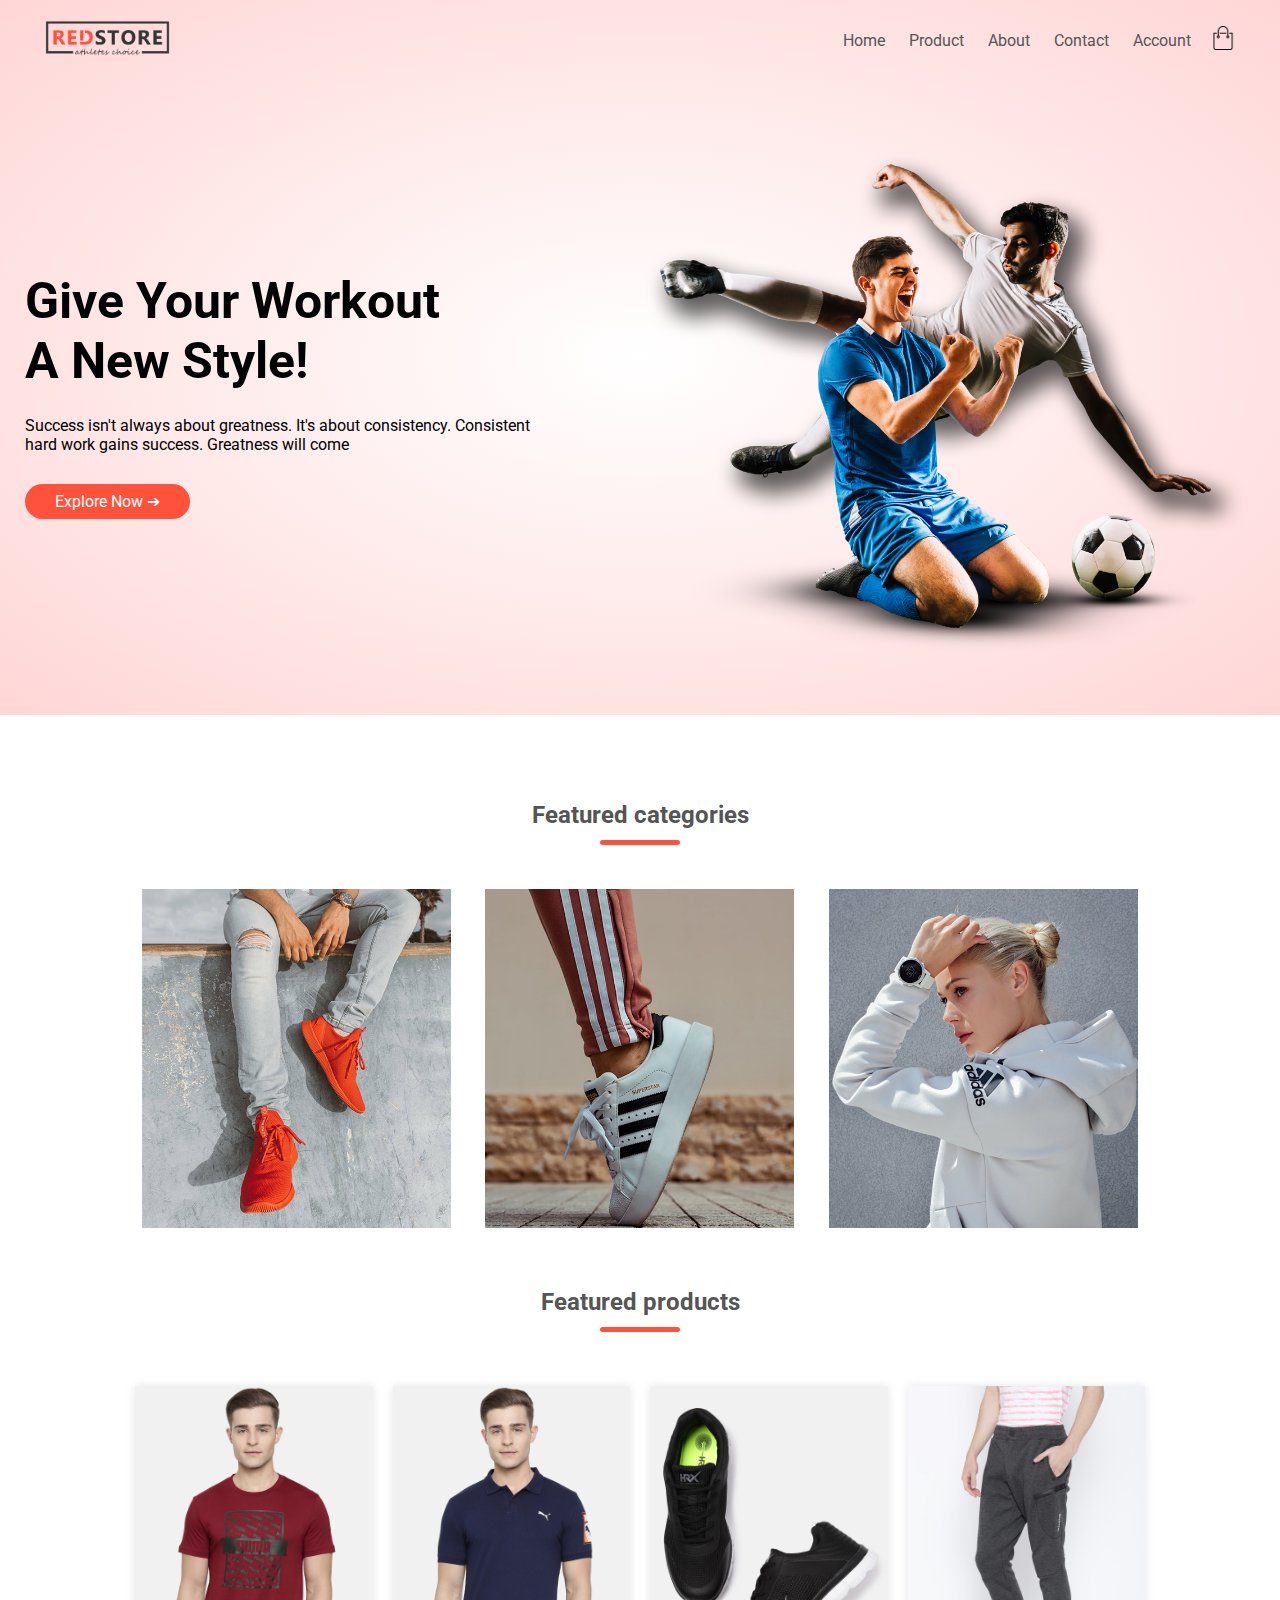
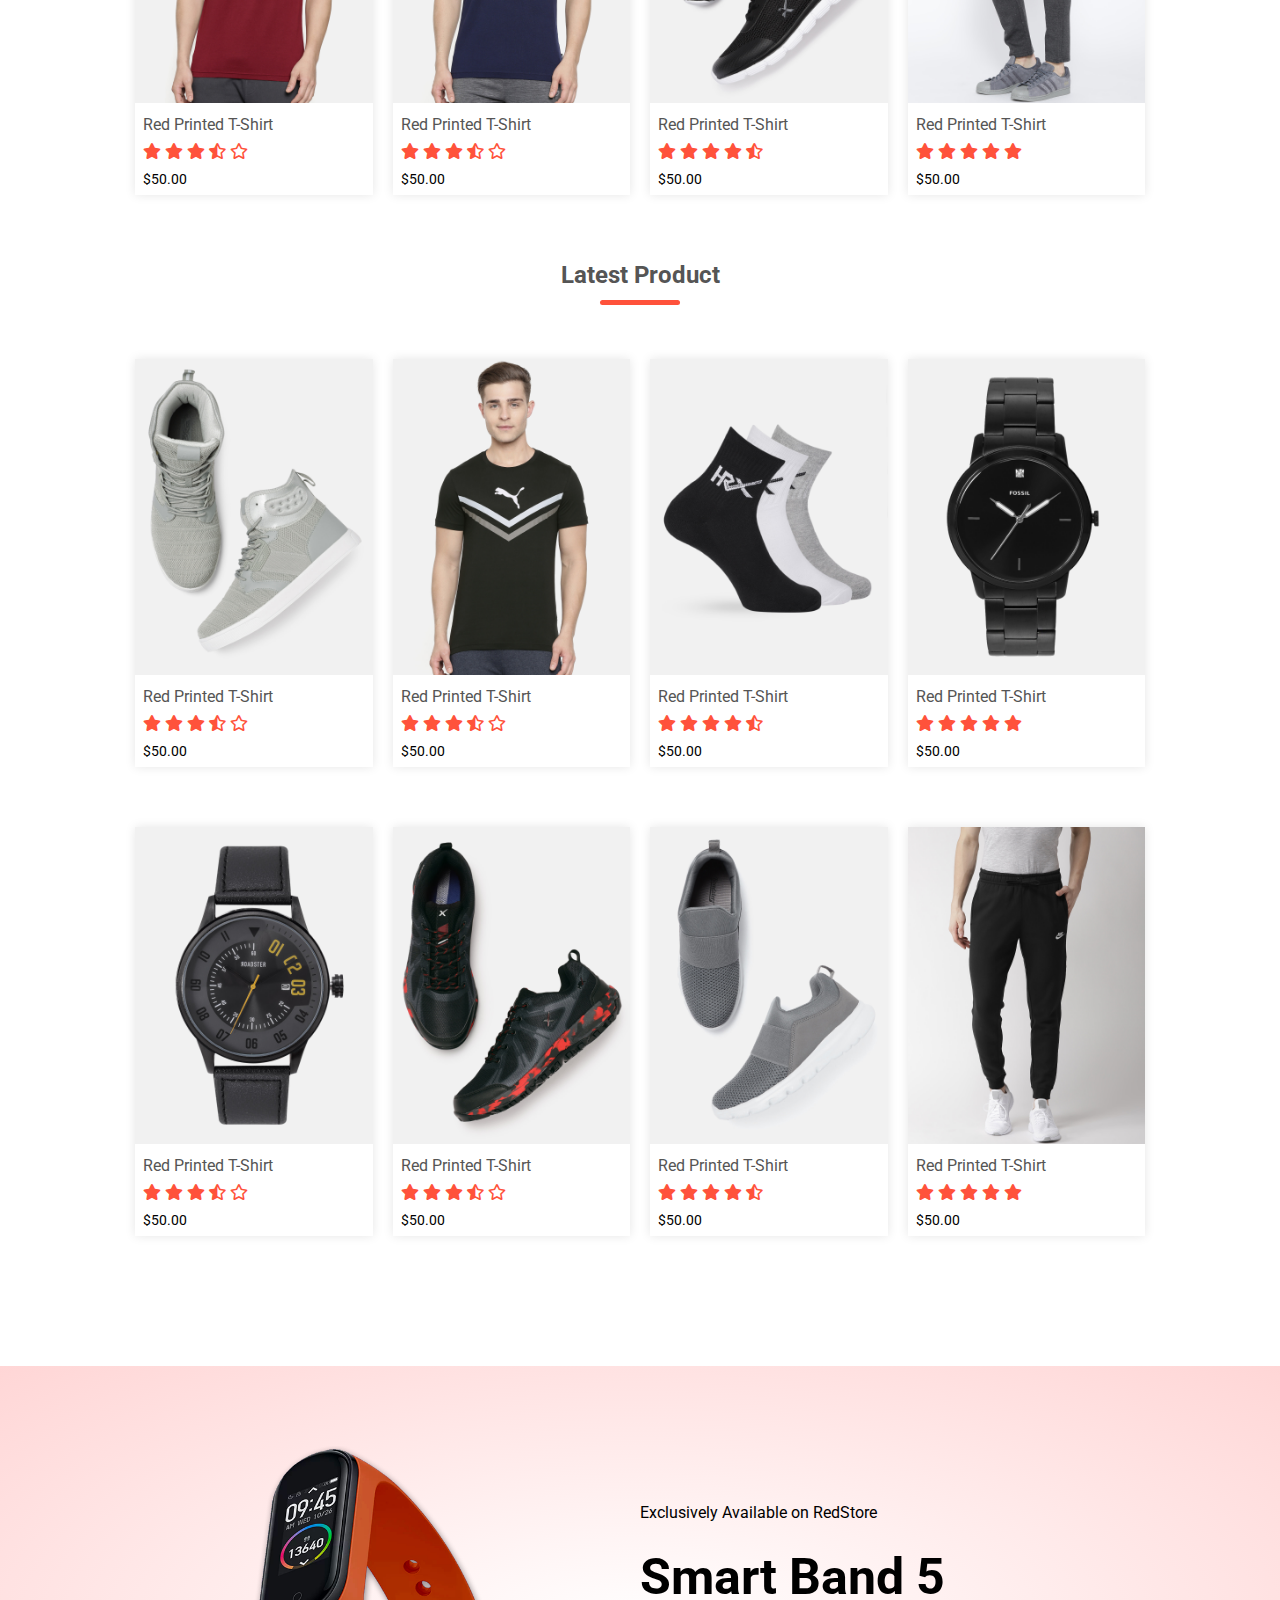
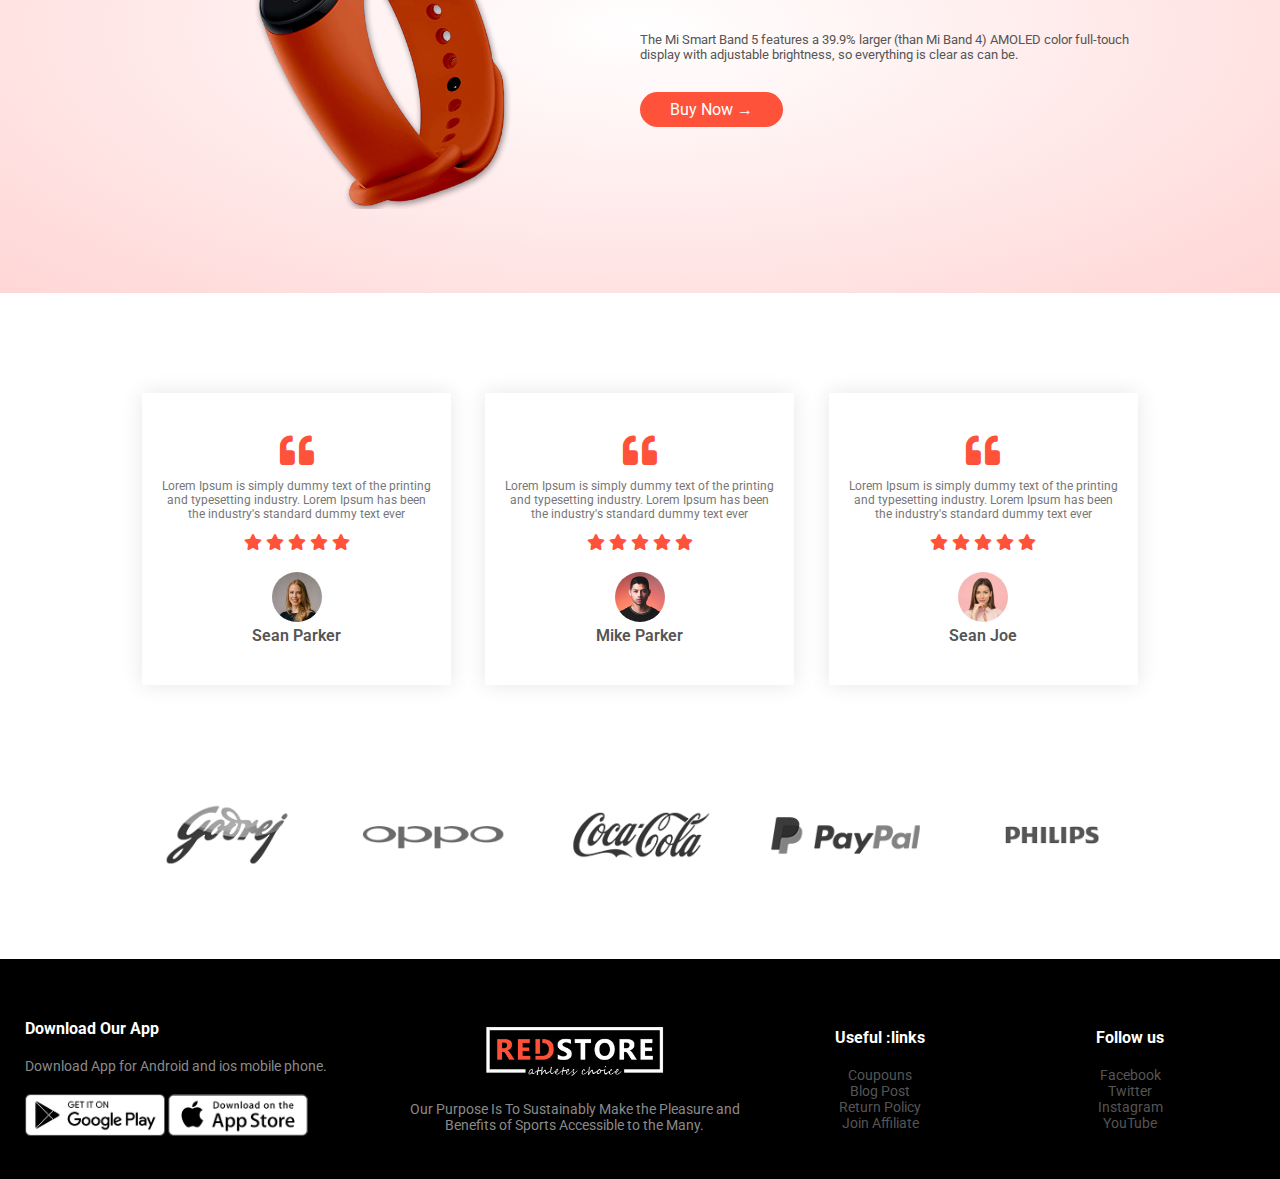
==== index.html @ e254985d "first commit" ====
<!DOCTYPE html>
<html lang="en">
  <head>
    <meta charset="UTF-8" />
    <meta http-equiv="X-UA-Compatible" content="IE=edge" />
    <meta name="viewport" content="width=device-width, initial-scale=1.0" />
    <title>RedStore | Ecinnerce Website</title>

    <link rel="preconnect" href="https://fonts.gstatic.com" />
    <link
      href="https://fonts.googleapis.com/css2?family=Roboto:ital,wght@0,400;0,500;0,700;0,900;1,400;1,500;1,700&display=swap"
      rel="stylesheet"
    />
    <link rel="stylesheet" href="./style.css" />
    <!-- Font awsome -->
    <link
      rel="stylesheet"
      href="https://cdnjs.cloudflare.com/ajax/libs/font-awesome/5.15.3/css/all.min.css"
    />
  </head>
  <body>
    <div class="header">
      <div class="container">
        <div class="navbar">
          <div class="logo">
            <a href="index.html">
              <img src="./images/logo.png" class="logo-img" />
            </a>
          </div>
          <nav>
            <ul class="nav-list">
              <li class="nav-item"><a href="index.html">Home</a></li>
              <li class="nav-item"><a href="product.html">Product</a></li>
              <li class="nav-item"><a href="">About</a></li>
              <li class="nav-item"><a href="">Contact</a></li>
              <li class="nav-item"><a href="account.html">Account</a></li>
            </ul>
          </nav>
          <a href="cart.html">
            <img src="./images/cart.png" class="cart-logo" />
          </a>
          <img src="./images/menu.png" alt="" class="menu-icon" />
        </div>
        <div class="row">
          <div class="col-2">
            <h1 class="description">
              Give Your Workout<br />
              A New Style!
            </h1>
            <p class="text">
              Success isn't always about greatness. It's about consistency.
              Consistent<br />
              hard work gains success. Greatness will come
            </p>
            <a href="" class="btn">Explore Now &#10132;</a>
          </div>
          <div class="col-2">
            <img src="./images/image1.png" alt="" class="background-img" />
          </div>
        </div>
      </div>
    </div>
    <!-- Featured categories -->
    <div class="categories">
      <div class="small-container">
        <h2 class="title">Featured categories</h2>
        <div class="row">
          <div class="col-3">
            <img src="./images/category-1.jpg" alt="" />
          </div>
          <div class="col-3">
            <img src="./images/category-2.jpg" alt="" />
          </div>
          <div class="col-3">
            <img src="./images/category-3.jpg" alt="" />
          </div>
        </div>
      </div>
    </div>
    <!-- Featured products -->
    <div class="small-container">
      <h2 class="title">Featured products</h2>
      <div class="row">
        <div class="col-4">
          <div class="product">
            <img src="./images/product-1.jpg" alt="" />
            <h4 class="product-name">Red Printed T-Shirt</h4>
            <div class="rating">
              <i class="fas fa-star rating-icon"></i>
              <i class="fas fa-star rating-icon"></i>
              <i class="fas fa-star rating-icon"></i>
              <i class="fas fa-star-half-alt rating-icon"></i>
              <i class="far fa-star rating-icon"></i>
            </div>
            <span class="price">$50.00</span>
          </div>
        </div>
        <div class="col-4">
          <div class="product">
            <img src="./images/product-4.jpg" alt="" />
            <h4 class="product-name">Red Printed T-Shirt</h4>
            <div class="rating">
              <i class="fas fa-star rating-icon"></i>
              <i class="fas fa-star rating-icon"></i>
              <i class="fas fa-star rating-icon"></i>
              <i class="fas fa-star-half-alt rating-icon"></i>
              <i class="far fa-star rating-icon"></i>
            </div>
            <span class="price">$50.00</span>
          </div>
        </div>
        <div class="col-4">
          <div class="product">
            <img src="./images/product-2.jpg" alt="" />
            <h4 class="product-name">Red Printed T-Shirt</h4>
            <div class="rating">
              <i class="fas fa-star rating-icon"></i>
              <i class="fas fa-star rating-icon"></i>
              <i class="fas fa-star rating-icon"></i>
              <i class="fas fa-star rating-icon"></i>
              <i class="fas fa-star-half-alt rating-icon"></i>
            </div>
            <span class="price">$50.00</span>
          </div>
        </div>
        <div class="col-4">
          <div class="product">
            <img src="./images/product-3.jpg" alt="" />
            <h4 class="product-name">Red Printed T-Shirt</h4>
            <div class="rating">
              <i class="fas fa-star rating-icon"></i>
              <i class="fas fa-star rating-icon"></i>
              <i class="fas fa-star rating-icon"></i>
              <i class="fas fa-star rating-icon"></i>
              <i class="fas fa-star rating-icon"></i>
            </div>
            <span class="price">$50.00</span>
          </div>
        </div>
      </div>
      <h2 class="title">Latest Product</h2>
      <div class="row">
        <div class="col-4">
          <div class="product">
            <img src="./images/product-5.jpg" alt="" />
            <h4 class="product-name">Red Printed T-Shirt</h4>
            <div class="rating">
              <i class="fas fa-star rating-icon"></i>
              <i class="fas fa-star rating-icon"></i>
              <i class="fas fa-star rating-icon"></i>
              <i class="fas fa-star-half-alt rating-icon"></i>
              <i class="far fa-star rating-icon"></i>
            </div>
            <span class="price">$50.00</span>
          </div>
        </div>
        <div class="col-4">
          <div class="product">
            <img src="./images/product-6.jpg" alt="" />
            <h4 class="product-name">Red Printed T-Shirt</h4>
            <div class="rating">
              <i class="fas fa-star rating-icon"></i>
              <i class="fas fa-star rating-icon"></i>
              <i class="fas fa-star rating-icon"></i>
              <i class="fas fa-star-half-alt rating-icon"></i>
              <i class="far fa-star rating-icon"></i>
            </div>
            <span class="price">$50.00</span>
          </div>
        </div>
        <div class="col-4">
          <div class="product">
            <img src="./images/product-7.jpg" alt="" />
            <h4 class="product-name">Red Printed T-Shirt</h4>
            <div class="rating">
              <i class="fas fa-star rating-icon"></i>
              <i class="fas fa-star rating-icon"></i>
              <i class="fas fa-star rating-icon"></i>
              <i class="fas fa-star rating-icon"></i>
              <i class="fas fa-star-half-alt rating-icon"></i>
            </div>
            <span class="price">$50.00</span>
          </div>
        </div>
        <div class="col-4">
          <div class="product">
            <img src="./images/product-8.jpg" alt="" />
            <h4 class="product-name">Red Printed T-Shirt</h4>
            <div class="rating">
              <i class="fas fa-star rating-icon"></i>
              <i class="fas fa-star rating-icon"></i>
              <i class="fas fa-star rating-icon"></i>
              <i class="fas fa-star rating-icon"></i>
              <i class="fas fa-star rating-icon"></i>
            </div>
            <span class="price">$50.00</span>
          </div>
        </div>
      </div>
      <div class="row">
        <div class="col-4">
          <div class="product">
            <img src="./images/product-9.jpg" alt="" />
            <h4 class="product-name">Red Printed T-Shirt</h4>
            <div class="rating">
              <i class="fas fa-star rating-icon"></i>
              <i class="fas fa-star rating-icon"></i>
              <i class="fas fa-star rating-icon"></i>
              <i class="fas fa-star-half-alt rating-icon"></i>
              <i class="far fa-star rating-icon"></i>
            </div>
            <span class="price">$50.00</span>
          </div>
        </div>
        <div class="col-4">
          <div class="product">
            <img src="./images/product-10.jpg" alt="" />
            <h4 class="product-name">Red Printed T-Shirt</h4>
            <div class="rating">
              <i class="fas fa-star rating-icon"></i>
              <i class="fas fa-star rating-icon"></i>
              <i class="fas fa-star rating-icon"></i>
              <i class="fas fa-star-half-alt rating-icon"></i>
              <i class="far fa-star rating-icon"></i>
            </div>
            <span class="price">$50.00</span>
          </div>
        </div>
        <div class="col-4">
          <div class="product">
            <img src="./images/product-11.jpg" alt="" />
            <h4 class="product-name">Red Printed T-Shirt</h4>
            <div class="rating">
              <i class="fas fa-star rating-icon"></i>
              <i class="fas fa-star rating-icon"></i>
              <i class="fas fa-star rating-icon"></i>
              <i class="fas fa-star rating-icon"></i>
              <i class="fas fa-star-half-alt rating-icon"></i>
            </div>
            <span class="price">$50.00</span>
          </div>
        </div>
        <div class="col-4">
          <div class="product">
            <img src="./images/product-12.jpg" alt="" />
            <h4 class="product-name">Red Printed T-Shirt</h4>
            <div class="rating">
              <i class="fas fa-star rating-icon"></i>
              <i class="fas fa-star rating-icon"></i>
              <i class="fas fa-star rating-icon"></i>
              <i class="fas fa-star rating-icon"></i>
              <i class="fas fa-star rating-icon"></i>
            </div>
            <span class="price">$50.00</span>
          </div>
        </div>
      </div>
    </div>
    <!-- Offer -->
    <div class="offer">
      <div class="small-container">
        <div class="row">
          <div class="col-2">
            <img src="./images/exclusive.png" alt="" class="offer-img" />
          </div>
          <div class="col-2">
            <p class="">Exclusively Available on RedStore</p>
            <h1 class="description">Smart Band 5</h1>
            <small>
              The Mi Smart Band 5 features a 39.9% larger (than Mi Band 4)
              AMOLED color full-touch display with adjustable brightness, so
              everything is clear as can be.
            </small>
            <a href="" class="btn">Buy Now &#8594;</a>
          </div>
        </div>
      </div>
    </div>
    <!-- testimonial -->
    <div class="testimonial">
      <div class="small-container">
        <div class="row">
          <div class="col-3">
            <i class="fas fa-quote-left"></i>

            <p>
              Lorem Ipsum is simply dummy text of the printing and typesetting
              industry. Lorem Ipsum has been the industry's standard dummy text
              ever
            </p>
            <div class="rating">
              <i class="fas fa-star rating-icon"></i>
              <i class="fas fa-star rating-icon"></i>
              <i class="fas fa-star rating-icon"></i>
              <i class="fas fa-star rating-icon"></i>
              <i class="fas fa-star rating-icon"></i>
            </div>
            <img src="./images/user-1.png" alt="" />
            <h3>Sean Parker</h3>
          </div>
          <div class="col-3">
            <i class="fas fa-quote-left"></i>

            <p>
              Lorem Ipsum is simply dummy text of the printing and typesetting
              industry. Lorem Ipsum has been the industry's standard dummy text
              ever
            </p>
            <div class="rating">
              <i class="fas fa-star rating-icon"></i>
              <i class="fas fa-star rating-icon"></i>
              <i class="fas fa-star rating-icon"></i>
              <i class="fas fa-star rating-icon"></i>
              <i class="fas fa-star rating-icon"></i>
            </div>
            <img src="./images/user-2.png" alt="" />
            <h3>Mike Parker</h3>
          </div>
          <div class="col-3">
            <i class="fas fa-quote-left"></i>

            <p>
              Lorem Ipsum is simply dummy text of the printing and typesetting
              industry. Lorem Ipsum has been the industry's standard dummy text
              ever
            </p>
            <div class="rating">
              <i class="fas fa-star rating-icon"></i>
              <i class="fas fa-star rating-icon"></i>
              <i class="fas fa-star rating-icon"></i>
              <i class="fas fa-star rating-icon"></i>
              <i class="fas fa-star rating-icon"></i>
            </div>
            <img src="./images/user-3.png" alt="" />
            <h3>Sean Joe</h3>
          </div>
        </div>
      </div>
    </div>
    <!-- Brands -->
    <div class="brands">
      <div class="small-container">
        <div class="row">
          <div class="col-5">
            <img src="./images/logo-godrej.png" alt="" />
          </div>
          <div class="col-5">
            <img src="./images/logo-oppo.png" alt="" />
          </div>
          <div class="col-5">
            <img src="./images/logo-coca-cola.png" alt="" />
          </div>
          <div class="col-5">
            <img src="./images/logo-paypal.png" alt="" />
          </div>
          <div class="col-5">
            <img src="./images/logo-philips.png" alt="" />
          </div>
        </div>
      </div>
    </div>
    <div class="footer">
      <div class="container">
        <div class="row">
          <div class="footer-col-1">
            <h3>Download Our App</h3>
            <p>Download App for Android and ios mobile phone.</p>
            <div class="app-logo">
              <a href="#"><img src="./images/play-store.png" alt="" /></a>
              <a href="#"><img src="./images/app-store.png" alt="" /></a>
            </div>
          </div>
          <div class="footer-col-2">
            <img src="./images/logo-white.png" />
            <p>
              Our Purpose Is To Sustainably Make the Pleasure and Benefits of
              Sports Accessible to the Many.
            </p>
          </div>
          <div class="footer-col-3">
            <h3>Useful :links</h3>
            <ul>
              <li><a href="">Coupouns</a></li>
              <li><a href="">Blog Post</a></li>
              <li><a href="">Return Policy</a></li>
              <li><a href="">Join Affiliate</a></li>
            </ul>
          </div>
          <div class="footer-col-4">
            <h3>Follow us</h3>
            <ul>
              <li><a href="">Facebook</a></li>
              <li><a href="">Twitter</a></li>
              <li><a href="">Instagram</a></li>
              <li><a href="">YouTube</a></li>
            </ul>
          </div>
        </div>
      </div>
    </div>

    <script src="./app.js"></script>
  </body>
</html>
---- style.css ----
* {
  margin: auto;
  padding: auto;
  box-sizing: border-box;
}
body {
  font-family: "Roboto", sans-serif;
}
/* Dùng chung */
.btn {
  display: inline-block;
  background: #ff523b;
  color: #fff;
  text-decoration: none;
  padding: 8px 30px;
  margin: 30px 0;
  border-radius: 30px;
  transition: background 0.5s;
}
.btn:hover {
  background: #563434;
}
.container {
  max-width: 1300px;
  margin: auto;
  padding: 0 25px;
}
.row {
  display: flex;
  align-items: center;
  flex-wrap: wrap;
  justify-content: space-around;
}
.small-container {
  max-width: 1080px;
  margin: auto;
  padding-left: 25px;
  padding-right: 25px;
}
.small-container .title {
  text-align: center;
  margin: 0 0 44px;
  line-height: 60px;
  color: #555;
  position: relative;
}
.small-container .title::after {
  content: "";
  background: #ff523b;
  width: 80px;
  height: 5px;
  border-radius: 5px;
  position: absolute;
  bottom: 0;
  left: 50%;
  transform: translateX(-50%);
}
/* Header */
.header {
  background: radial-gradient(#fff, #ffd6d6);
}
.navbar {
  display: flex;
  align-items: center;
  padding: 20px;
  align-items: center;
}
.cart-logo {
  width: 24px;
  height: 24px;
}
.cart-logo:hover {
  cursor: pointer;
}
.navbar .logo {
}
.navbar .logo .logo-img {
  width: 125px;
}
nav {
  flex: 1;
  text-align: right;
}
.nav-list {
  display: inline-block;
  list-style-type: none;
}
.nav-list .nav-item {
  display: inline-block;
  margin-right: 20px;
}
.nav-list .nav-item:hover > a {
  color: #ff523b;
}
.nav-list .nav-item > a {
  text-decoration: none;
  color: #555;
}

.col-2 {
  flex-basis: 50%;
  min-width: 300px;
}
.col-2 img {
  max-width: 100%;
  padding: 50px 0;
}
.col-2 .description {
  font-size: 50px;
  line-height: 60px;
  margin: 25px 0;
}
.col-2 .text {
}
/* Catogories */
.categories {
  margin: 70px 0 10px;
}
.col-3 {
  flex-basis: 30%;
  min-width: 250px;
  margin: 0 0 30px;
}
.col-3 img {
  width: 100%;
}

/* Products */
.col-4 {
  flex-basis: 25%;
  padding: 10px;
  min-width: 200px;
  margin-bottom: 40px;
  transition: transform 0.5s;
}
.col-4:hover {
  transform: translateY(-5px);
}
.col-4 img {
  width: 100%;
}
.product {
  box-shadow: 0 0 10px 0 rgba(0, 0, 0, 0.1);
}
.product .product-name {
  color: #555;
  font-weight: normal;
  margin: 8px 0 0 8px;
}
.product .rating {
  margin: 8px 0 8px 8px;
}
.product .price {
  display: inline-block;
  font-size: 14px;
  margin: 0 0 8px 8px;
}
.rating .rating-icon {
  color: #ff523b;
}
/* Offer */
.offer {
  background: radial-gradient(#fff, #ffd6d6);
  margin-top: 80px;
  padding: 30px 0;
}
.offer .offer-img {
  padding: 50px;
}
small {
  color: #555;
  display: block;
}
/* testimonial */
.testimonial {
  padding-top: 100px;
}
.testimonial .col-3 {
  text-align: center;
  padding: 40px 20px;
  box-shadow: 0 0 20px rgba(0, 0, 0, 0.1);
  cursor: pointer;
  transition: transform 0.5s;
}
.testimonial .col-3 img {
  width: 50px;
  margin-top: 20px;
  border-radius: 50%;
}
.testimonial .col-3:hover {
  transform: translateY(-10px);
}
.testimonial .fa-quote-left {
  font-size: 34px;
  color: #ff523b;
}
.col-3 p {
  font-size: 12px;
  margin: 12px 0;
  color: #777;
}
.testimonial .col-3 h3 {
  font-weight: 600;
  color: #555;
  font-size: 16px;
}
/* Brands */
.brands {
  margin: 80px auto;
}
.col-5 {
  max-width: 160px;
  flex: 20%;
}
.col-5 img {
  width: 100%;
  cursor: pointer;
  filter: grayscale(100%);
}
.col-5 img:hover {
  filter: grayscale(0);
}
/* Footer */
.footer {
  background: #000;
  color: #8a8a8a;
  font-size: 14px;
  padding: 60px 0 20px;
}
.footer p {
  color: #8a8a8a;
}
.footer h3 {
  color: #fff;
  margin-bottom: 20px;
}
.footer-col-1,
.footer-col-2,
.footer-col-3,
.footer-col-4 {
  min-width: 250px;
  margin-bottom: 20px;
  margin-top: 0;
}
.footer-col-1 {
  flex-basis: 30%;
}
.footer-col-2 {
  flex: 1;
  text-align: center;
}
.footer-col-2 img {
  width: 180px;
  margin-bottom: 20px;
}
.footer-col-3,
.footer-col-4 {
  flex-basis: 12%;
  text-align: center;
}
.footer ul {
  list-style-type: none;
  text-align: center;
  padding: 0;
}
.footer ul li a {
  text-align: center;
  color: #555;
  text-decoration: none;
}
.footer ul li:hover a {
  color: #ff523b;
}
.footer .app-logo {
  margin-top: 20px;
}
.app-logo img {
  width: 140px;
}

.menu-icon {
  width: 28px;
  margin-left: 20px;
  display: none;
}
/* Screen Product */
.row-2 {
  justify-content: space-between;
  margin: 100px 0 50px;
}
.row-2 h2,
.row-2 p,
.row-2 select {
  margin: 0;
  margin: 0 10px;
}
.row-2 select {
  border: 1px solid #ff523b;
  padding: 5px;
}
.row-2 select:focus {
  outline: none;
}
.page-btn {
  margin: 0 auto 60px;
  text-align: center;
}
.page-btn span {
  display: inline-block;
  border: 1px solid #ff523b;
  margin-left: 10px;
  width: 40px;
  height: 40px;
  text-align: center;
  line-height: 40px;
  cursor: pointer;
}
.page-btn span:hover {
  background: #ff523b;
  color: #fff;
}

/* Single Product details */
.single-product {
  margin-top: 80px;
}
.single-product .col-2 img {
  padding: 0;
}
.single-product .col-2 {
  padding: 20px;
}
.single-product h4 {
  margin: 20px 0;
  font-size: 22px;
  font-weight: bold;
}
.single-product select {
  display: block;
  padding: 10px;
  margin: 0;
  margin-top: 20px;
  border: 1px solid #ff523b;
}
.single-product input {
  width: 50px;
  height: 40px;
  padding-left: 10px;
  font-size: 18px;
  margin-right: 10px;
  border: 1px solid #000;
}
.single-product input:focus,
.single-product select:focus {
  outline: none;
}

.single-product .product-indent {
  color: #ff523b;
  margin: 10px 0;
}
.single-product .small-img-row {
  display: flex;
  justify-content: space-between;
}
.single-product .small-img-row .small-img-col {
  flex-basis: 24%;
  cursor: pointer;
}
.single-product .small-img-row .small-img-col img {
  width: 100%;
}
/* Cart items */
.cart-page {
  margin: 80px auto;
}
table {
  width: 100%;
  border-collapse: collapse;
}
.cart-info {
  display: flex;
  flex-wrap: wrap;
  align-items: center;
}
th {
  text-align: left;
  padding: 5px;
  color: #fff;
  background: #ff523b;
  font-weight: normal;
}
td {
  padding: 10px 5px;
}
td input {
  width: 40px;
  height: 30px;
}
td a {
  color: #ff523b;
  font-size: 12px;
  text-decoration: none;
}
td img {
  max-width: 80px;
  margin: 0;
  flex-basis: 30%;
}
.cart-info-product {
  margin: 0 12px;
  flex: 1;
}
.total-price {
  display: flex;
  justify-content: flex-end;
}
.total-price table {
  border-top: 3px solid #ff523b;
  max-width: 375px;
  margin: 0 0;
}
td:last-child,
th:last-child {
  text-align: right;
}
/* Account page */
.account-page {
  padding: 50px 0;
  background: radial-gradient(#fff, #ffd6d6);
}
.account-page .form-container {
  background: #fff;
  width: 300px;
  height: 400px;
  position: relative;
  text-align: center;
  padding: 20px 0;
  margin: auto;
  box-shadow: 0 0 20px 0 rgba(0, 0, 0, 0.1);
  /* overflow: hidden; */
}
.form-container span {
  font-weight: bold;
  padding: 0 10px;
  color: #555;
  cursor: pointer;
  width: 100px;
  display: inline-block;
}
.form-container .form-btn {
  display: inline-block;
}
.form-container form {
  max-width: 300px;
  padding: 0 20px;
  position: absolute;
  top: 130px;
  transition: transform 0.5s;
}
.form-container form input {
  width: 100%;
  height: 30px;
  margin: 10px 0;
  padding: 0 10px;
  border: 1px solid #ccc;
}
.form-container form .btn {
  width: 100%;
  border: none;
  cursor: pointer;
  margin: 10px 0;
}
.form-container form .btn:focus {
  outline: none;
}
.form-container form a {
  font-size: 12px;
  text-decoration: none;
}
#login-form {
  left: -300px;
}
#reg-form {
}
#indicator {
  width: 100px;
  border: none;
  background: #ff523b;
  height: 3px;
  margin-top: 4px;
  transform: translateX(50%);
  border-radius: 5px;
  transition: transform 0.5s;
}
/* -----------Media query for menu ------------------ */
@media only screen and (max-width: 800px) {
  .menu-icon {
    display: block;
  }
  nav ul {
    position: absolute;
    top: 70px;
    left: 0;
    background: #333;
    width: 100%;
    overflow: hidden;
    transition: max-height 0.5s;
  }
  .nav-list .nav-item {
    display: block;
    text-align: center;
    margin: 10px 50px 10px 0;
  }
  .nav-list .nav-item a {
    color: #fff;
  }
  .col-4 {
    flex-basis: 50%;
  }
  .col-3 {
    flex-basis: 40%;
  }
  .footer-col-1 {
    flex-basis: 45%;
  }
}
@media only screen and (max-width: 600px) {
  .row {
    text-align: center;
  }
  .col-2,
  .col-3,
  .col-4 {
    flex-basis: 100%;
  }
  .col-5 {
    flex-basis: 30%;
  }

  /* product-detail */
  .single-product select {
    display: inline-block;
    margin-right: 20px;
  }
  .single-product .btn {
    display: block;
    margin: 30px auto;
    width: 210px;
  }
  .footer-col-3 h3,
  .footer-col-4 h3 {
    margin: 8px 0 12px;
  }
}
@media only screen and (max-width: 360px) {
  .cart-info-product p {
    display: none;
  }
}
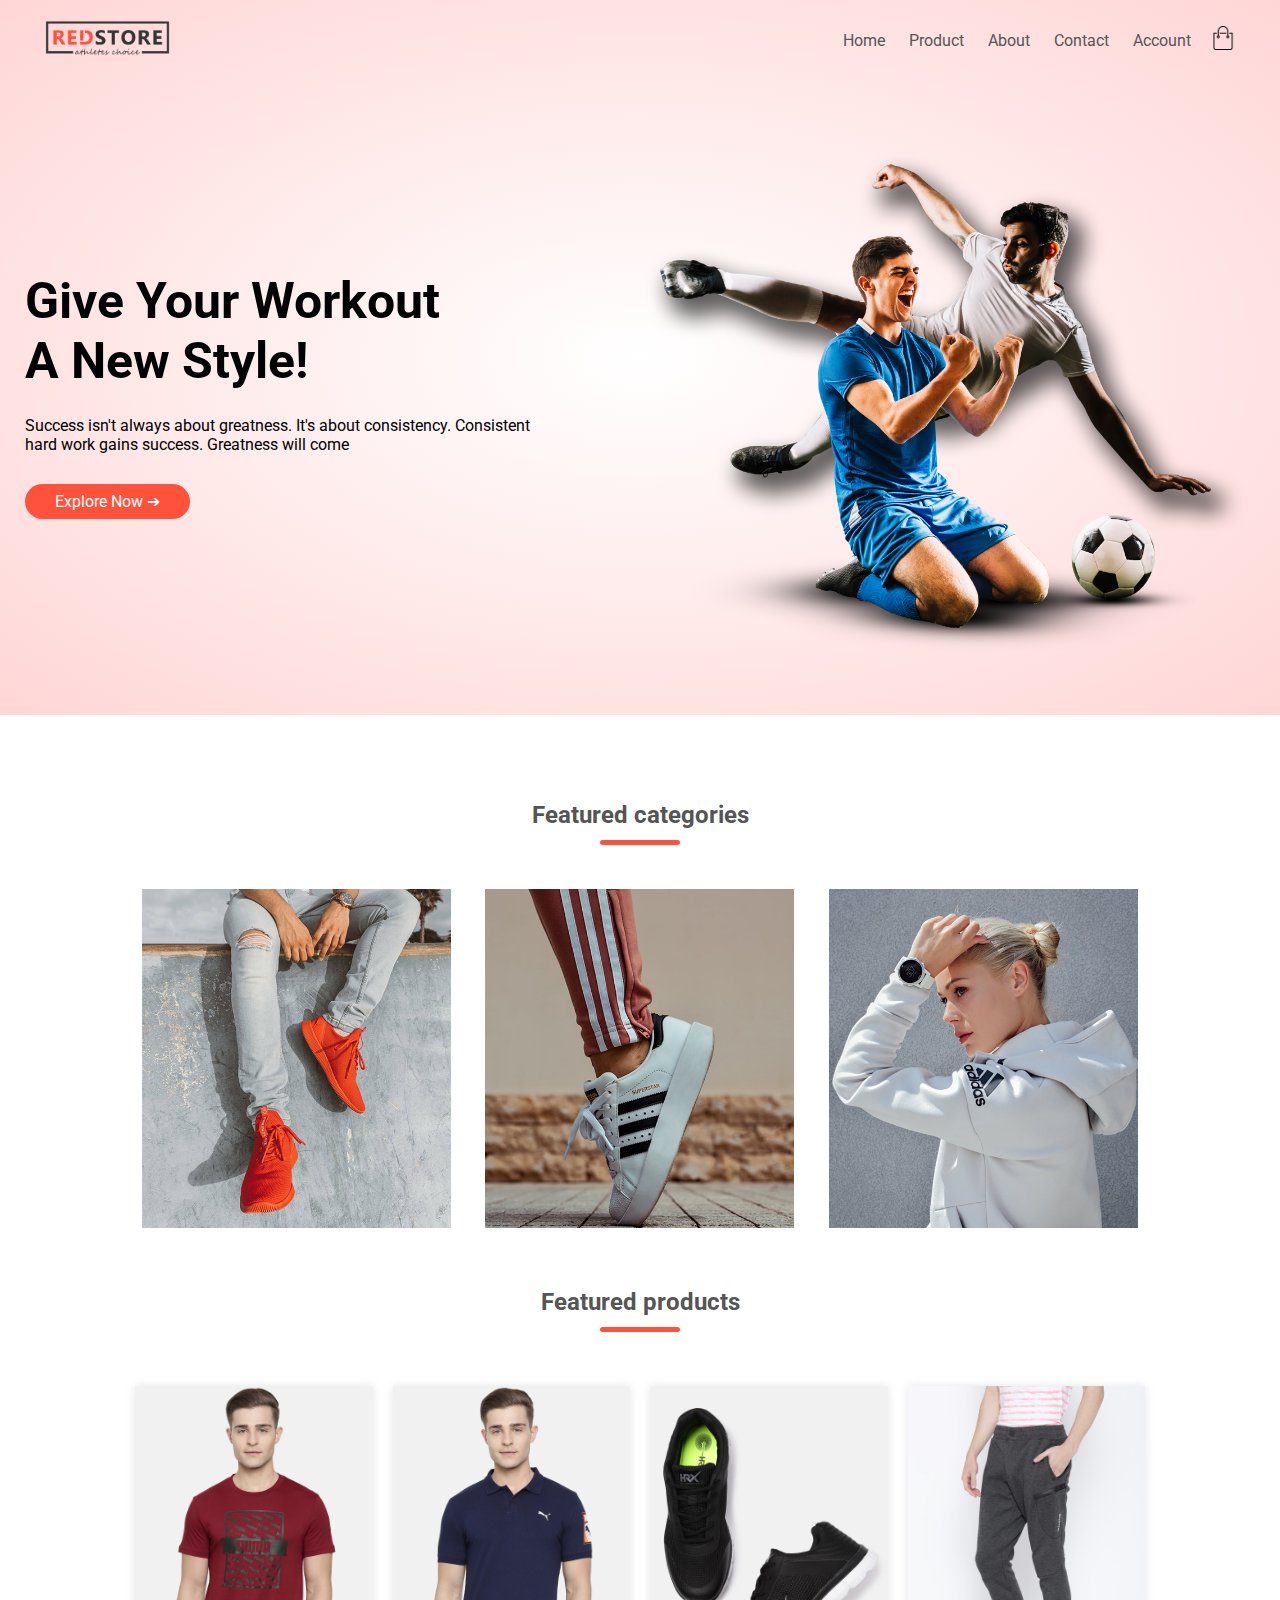
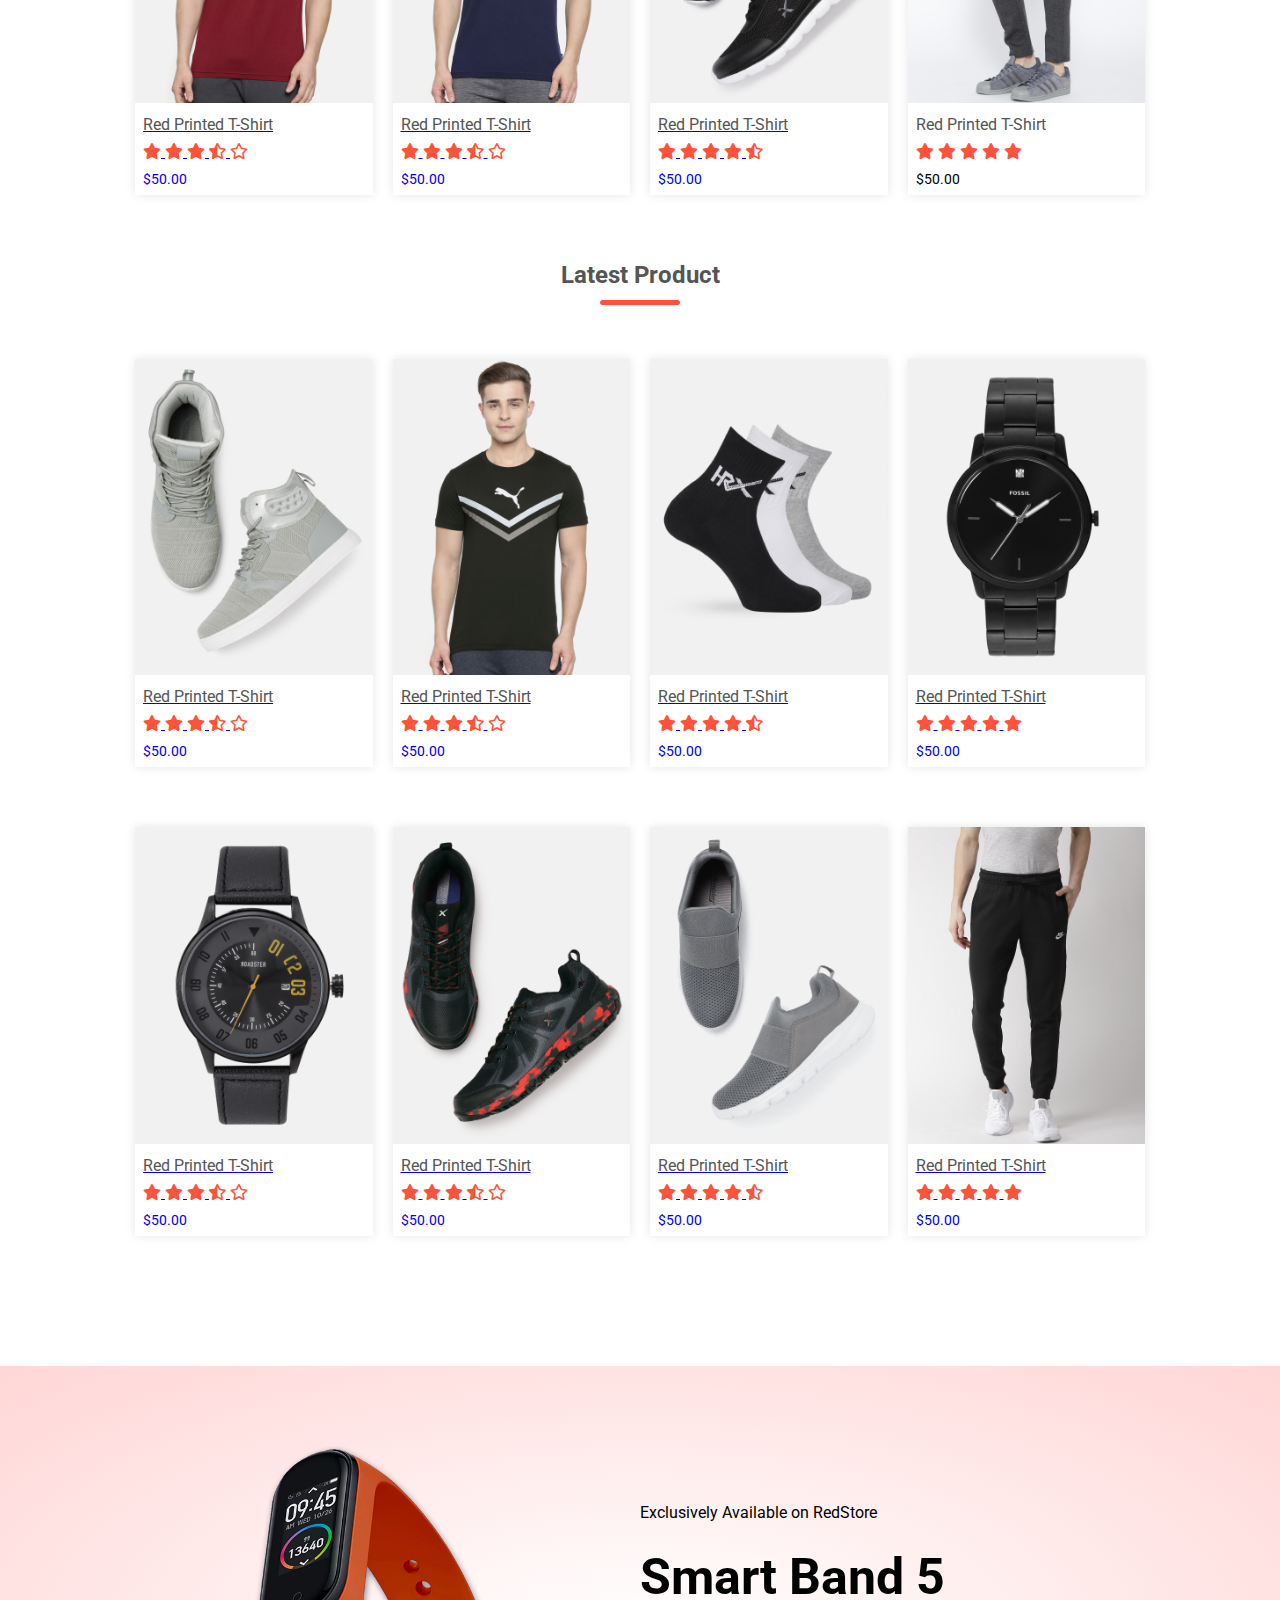
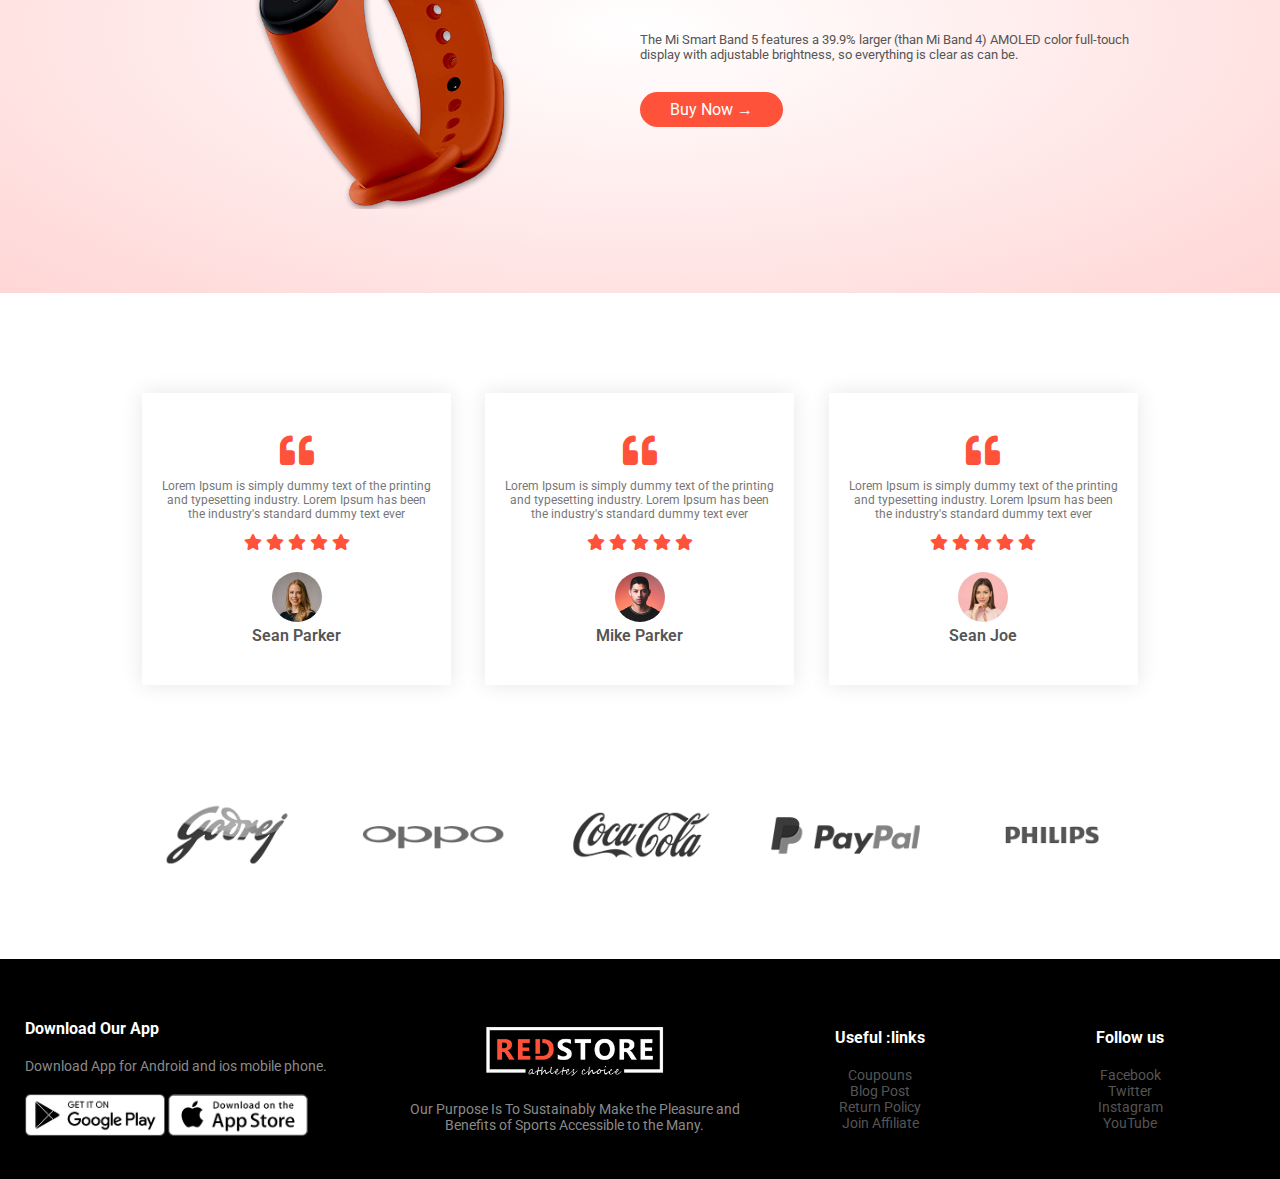
==== commit e6782943: "new version" ====
--- a/index.html
+++ b/index.html
@@ -82,58 +82,66 @@
       <h2 class="title">Featured products</h2>
       <div class="row">
         <div class="col-4">
-          <div class="product">
-            <img src="./images/product-1.jpg" alt="" />
-            <h4 class="product-name">Red Printed T-Shirt</h4>
-            <div class="rating">
-              <i class="fas fa-star rating-icon"></i>
-              <i class="fas fa-star rating-icon"></i>
-              <i class="fas fa-star rating-icon"></i>
-              <i class="fas fa-star-half-alt rating-icon"></i>
-              <i class="far fa-star rating-icon"></i>
-            </div>
-            <span class="price">$50.00</span>
-          </div>
-        </div>
-        <div class="col-4">
-          <div class="product">
-            <img src="./images/product-4.jpg" alt="" />
-            <h4 class="product-name">Red Printed T-Shirt</h4>
-            <div class="rating">
-              <i class="fas fa-star rating-icon"></i>
-              <i class="fas fa-star rating-icon"></i>
-              <i class="fas fa-star rating-icon"></i>
-              <i class="fas fa-star-half-alt rating-icon"></i>
-              <i class="far fa-star rating-icon"></i>
-            </div>
-            <span class="price">$50.00</span>
-          </div>
-        </div>
-        <div class="col-4">
+          <a href="./product-detail.html">
+          <div class="product">
+              <img src="./images/product-1.jpg" alt="" />
+              <h4 class="product-name">Red Printed T-Shirt</h4>
+              <div class="rating">
+                <i class="fas fa-star rating-icon"></i>
+                <i class="fas fa-star rating-icon"></i>
+                <i class="fas fa-star rating-icon"></i>
+                <i class="fas fa-star-half-alt rating-icon"></i>
+                <i class="far fa-star rating-icon"></i>
+              </div>
+              <span class="price">$50.00</span>
+            </div>
+          </a>
+        </div>
+        <div class="col-4">
+          <a href="./product-detail.html">
+          <div class="product">
+              <img src="./images/product-4.jpg" alt="" />
+              <h4 class="product-name">Red Printed T-Shirt</h4>
+              <div class="rating">
+                <i class="fas fa-star rating-icon"></i>
+                <i class="fas fa-star rating-icon"></i>
+                <i class="fas fa-star rating-icon"></i>
+                <i class="fas fa-star-half-alt rating-icon"></i>
+                <i class="far fa-star rating-icon"></i>
+              </div>
+              <span class="price">$50.00</span>
+            </div>
+          </a>
+        </div>
+        <div class="col-4">
+          <a href="./product-detail.html">
           <div class="product">
             <img src="./images/product-2.jpg" alt="" />
-            <h4 class="product-name">Red Printed T-Shirt</h4>
-            <div class="rating">
-              <i class="fas fa-star rating-icon"></i>
-              <i class="fas fa-star rating-icon"></i>
-              <i class="fas fa-star rating-icon"></i>
-              <i class="fas fa-star rating-icon"></i>
-              <i class="fas fa-star-half-alt rating-icon"></i>
-            </div>
-            <span class="price">$50.00</span>
-          </div>
-        </div>
-        <div class="col-4">
-          <div class="product">
-            <img src="./images/product-3.jpg" alt="" />
-            <h4 class="product-name">Red Printed T-Shirt</h4>
-            <div class="rating">
-              <i class="fas fa-star rating-icon"></i>
-              <i class="fas fa-star rating-icon"></i>
-              <i class="fas fa-star rating-icon"></i>
-              <i class="fas fa-star rating-icon"></i>
-              <i class="fas fa-star rating-icon"></i>
-            </div>
+              <h4 class="product-name">Red Printed T-Shirt</h4>
+              <div class="rating">
+                <i class="fas fa-star rating-icon"></i>
+                <i class="fas fa-star rating-icon"></i>
+                <i class="fas fa-star rating-icon"></i>
+                <i class="fas fa-star rating-icon"></i>
+                <i class="fas fa-star-half-alt rating-icon"></i>
+              </div>
+              <span class="price">$50.00</span>
+            </div>
+          </div>
+          <div class="col-4">
+            <a href="./product-detail.html">
+            <div class="product">
+  </a>              <img src="./images/product-3.jpg" alt="" />
+
+              <h4 class="product-name">Red Printed T-Shirt</h4>
+              <div class="rating">
+                <i class="fas fa-star rating-icon"></i>
+                <i class="fas fa-star rating-icon"></i>
+                <i class="fas fa-star rating-icon"></i>
+                <i class="fas fa-star rating-icon"></i>
+                <i class="fas fa-star rating-icon"></i>
+              </div>
+            </a>
             <span class="price">$50.00</span>
           </div>
         </div>
@@ -141,118 +149,134 @@
       <h2 class="title">Latest Product</h2>
       <div class="row">
         <div class="col-4">
-          <div class="product">
-            <img src="./images/product-5.jpg" alt="" />
-            <h4 class="product-name">Red Printed T-Shirt</h4>
-            <div class="rating">
-              <i class="fas fa-star rating-icon"></i>
-              <i class="fas fa-star rating-icon"></i>
-              <i class="fas fa-star rating-icon"></i>
-              <i class="fas fa-star-half-alt rating-icon"></i>
-              <i class="far fa-star rating-icon"></i>
-            </div>
-            <span class="price">$50.00</span>
-          </div>
-        </div>
-        <div class="col-4">
-          <div class="product">
-            <img src="./images/product-6.jpg" alt="" />
-            <h4 class="product-name">Red Printed T-Shirt</h4>
-            <div class="rating">
-              <i class="fas fa-star rating-icon"></i>
-              <i class="fas fa-star rating-icon"></i>
-              <i class="fas fa-star rating-icon"></i>
-              <i class="fas fa-star-half-alt rating-icon"></i>
-              <i class="far fa-star rating-icon"></i>
-            </div>
-            <span class="price">$50.00</span>
-          </div>
-        </div>
-        <div class="col-4">
-          <div class="product">
-            <img src="./images/product-7.jpg" alt="" />
-            <h4 class="product-name">Red Printed T-Shirt</h4>
-            <div class="rating">
-              <i class="fas fa-star rating-icon"></i>
-              <i class="fas fa-star rating-icon"></i>
-              <i class="fas fa-star rating-icon"></i>
-              <i class="fas fa-star rating-icon"></i>
-              <i class="fas fa-star-half-alt rating-icon"></i>
-            </div>
-            <span class="price">$50.00</span>
-          </div>
-        </div>
-        <div class="col-4">
-          <div class="product">
-            <img src="./images/product-8.jpg" alt="" />
-            <h4 class="product-name">Red Printed T-Shirt</h4>
-            <div class="rating">
-              <i class="fas fa-star rating-icon"></i>
-              <i class="fas fa-star rating-icon"></i>
-              <i class="fas fa-star rating-icon"></i>
-              <i class="fas fa-star rating-icon"></i>
-              <i class="fas fa-star rating-icon"></i>
-            </div>
-            <span class="price">$50.00</span>
-          </div>
+          <a href="./product-detail.html">
+          <div class="product">
+              <img src="./images/product-5.jpg" alt="" />
+              <h4 class="product-name">Red Printed T-Shirt</h4>
+              <div class="rating">
+                <i class="fas fa-star rating-icon"></i>
+                <i class="fas fa-star rating-icon"></i>
+                <i class="fas fa-star rating-icon"></i>
+                <i class="fas fa-star-half-alt rating-icon"></i>
+                <i class="far fa-star rating-icon"></i>
+              </div>
+              <span class="price">$50.00</span>
+            </div>
+          </a>
+        </div>
+        <div class="col-4">
+          <a href="./product-detail.html">
+          <div class="product">
+              <img src="./images/product-6.jpg" alt="" />
+              <h4 class="product-name">Red Printed T-Shirt</h4>
+              <div class="rating">
+                <i class="fas fa-star rating-icon"></i>
+                <i class="fas fa-star rating-icon"></i>
+                <i class="fas fa-star rating-icon"></i>
+                <i class="fas fa-star-half-alt rating-icon"></i>
+                <i class="far fa-star rating-icon"></i>
+              </div>
+              <span class="price">$50.00</span>
+            </div>
+          </a>
+        </div>
+        <div class="col-4">
+          <a href="./product-detail.html">
+          <div class="product">
+              <img src="./images/product-7.jpg" alt="" />
+              <h4 class="product-name">Red Printed T-Shirt</h4>
+              <div class="rating">
+                <i class="fas fa-star rating-icon"></i>
+                <i class="fas fa-star rating-icon"></i>
+                <i class="fas fa-star rating-icon"></i>
+                <i class="fas fa-star rating-icon"></i>
+                <i class="fas fa-star-half-alt rating-icon"></i>
+              </div>
+              <span class="price">$50.00</span>
+            </div>
+          </a>
+        </div>
+        <div class="col-4">
+          <a href="./product-detail.html">
+          <div class="product">
+              <img src="./images/product-8.jpg" alt="" />
+              <h4 class="product-name">Red Printed T-Shirt</h4>
+              <div class="rating">
+                <i class="fas fa-star rating-icon"></i>
+                <i class="fas fa-star rating-icon"></i>
+                <i class="fas fa-star rating-icon"></i>
+                <i class="fas fa-star rating-icon"></i>
+                <i class="fas fa-star rating-icon"></i>
+              </div>
+              <span class="price">$50.00</span>
+            </div>
+          </a>
         </div>
       </div>
       <div class="row">
         <div class="col-4">
-          <div class="product">
-            <img src="./images/product-9.jpg" alt="" />
-            <h4 class="product-name">Red Printed T-Shirt</h4>
-            <div class="rating">
-              <i class="fas fa-star rating-icon"></i>
-              <i class="fas fa-star rating-icon"></i>
-              <i class="fas fa-star rating-icon"></i>
-              <i class="fas fa-star-half-alt rating-icon"></i>
-              <i class="far fa-star rating-icon"></i>
-            </div>
-            <span class="price">$50.00</span>
-          </div>
-        </div>
-        <div class="col-4">
-          <div class="product">
-            <img src="./images/product-10.jpg" alt="" />
-            <h4 class="product-name">Red Printed T-Shirt</h4>
-            <div class="rating">
-              <i class="fas fa-star rating-icon"></i>
-              <i class="fas fa-star rating-icon"></i>
-              <i class="fas fa-star rating-icon"></i>
-              <i class="fas fa-star-half-alt rating-icon"></i>
-              <i class="far fa-star rating-icon"></i>
-            </div>
-            <span class="price">$50.00</span>
-          </div>
-        </div>
-        <div class="col-4">
-          <div class="product">
-            <img src="./images/product-11.jpg" alt="" />
-            <h4 class="product-name">Red Printed T-Shirt</h4>
-            <div class="rating">
-              <i class="fas fa-star rating-icon"></i>
-              <i class="fas fa-star rating-icon"></i>
-              <i class="fas fa-star rating-icon"></i>
-              <i class="fas fa-star rating-icon"></i>
-              <i class="fas fa-star-half-alt rating-icon"></i>
-            </div>
-            <span class="price">$50.00</span>
-          </div>
-        </div>
-        <div class="col-4">
-          <div class="product">
-            <img src="./images/product-12.jpg" alt="" />
-            <h4 class="product-name">Red Printed T-Shirt</h4>
-            <div class="rating">
-              <i class="fas fa-star rating-icon"></i>
-              <i class="fas fa-star rating-icon"></i>
-              <i class="fas fa-star rating-icon"></i>
-              <i class="fas fa-star rating-icon"></i>
-              <i class="fas fa-star rating-icon"></i>
-            </div>
-            <span class="price">$50.00</span>
-          </div>
+          <a href="./product-detail.html">
+          <div class="product">
+              <img src="./images/product-9.jpg" alt="" />
+              <h4 class="product-name">Red Printed T-Shirt</h4>
+              <div class="rating">
+                <i class="fas fa-star rating-icon"></i>
+                <i class="fas fa-star rating-icon"></i>
+                <i class="fas fa-star rating-icon"></i>
+                <i class="fas fa-star-half-alt rating-icon"></i>
+                <i class="far fa-star rating-icon"></i>
+              </div>
+              <span class="price">$50.00</span>
+            </div>
+          </a>
+        </div>
+        <div class="col-4">
+          <a href="./product-detail.html">
+          <div class="product">
+              <img src="./images/product-10.jpg" alt="" />
+              <h4 class="product-name">Red Printed T-Shirt</h4>
+              <div class="rating">
+                <i class="fas fa-star rating-icon"></i>
+                <i class="fas fa-star rating-icon"></i>
+                <i class="fas fa-star rating-icon"></i>
+                <i class="fas fa-star-half-alt rating-icon"></i>
+                <i class="far fa-star rating-icon"></i>
+              </div>
+              <span class="price">$50.00</span>
+            </div>
+          </a>
+        </div>
+        <div class="col-4">
+          <a href="./product-detail.html">
+          <div class="product">
+              <img src="./images/product-11.jpg" alt="" />
+              <h4 class="product-name">Red Printed T-Shirt</h4>
+              <div class="rating">
+                <i class="fas fa-star rating-icon"></i>
+                <i class="fas fa-star rating-icon"></i>
+                <i class="fas fa-star rating-icon"></i>
+                <i class="fas fa-star rating-icon"></i>
+                <i class="fas fa-star-half-alt rating-icon"></i>
+              </div>
+              <span class="price">$50.00</span>
+            </div>
+          </a>
+        </div>
+        <div class="col-4">
+          <a href="./product-detail.html">
+          <div class="product">
+              <img src="./images/product-12.jpg" alt="" />
+              <h4 class="product-name">Red Printed T-Shirt</h4>
+              <div class="rating">
+                <i class="fas fa-star rating-icon"></i>
+                <i class="fas fa-star rating-icon"></i>
+                <i class="fas fa-star rating-icon"></i>
+                <i class="fas fa-star rating-icon"></i>
+                <i class="fas fa-star rating-icon"></i>
+              </div>
+              <span class="price">$50.00</span>
+            </div>
+          </a>
         </div>
       </div>
     </div>
--- a/style.css
+++ b/style.css
@@ -133,6 +133,10 @@
   margin-bottom: 40px;
   transition: transform 0.5s;
 }
+
+.col-4 > a {
+  display: block;
+}
 .col-4:hover {
   transform: translateY(-5px);
 }
@@ -142,10 +146,11 @@
 .product {
   box-shadow: 0 0 10px 0 rgba(0, 0, 0, 0.1);
 }
-.product .product-name {
+.product > .product-name {
   color: #555;
   font-weight: normal;
   margin: 8px 0 0 8px;
+  text-decoration: none;
 }
 .product .rating {
   margin: 8px 0 8px 8px;
@@ -438,7 +443,7 @@
   padding: 20px 0;
   margin: auto;
   box-shadow: 0 0 20px 0 rgba(0, 0, 0, 0.1);
-  /* overflow: hidden; */
+  overflow: hidden;
 }
 .form-container span {
   font-weight: bold;
@@ -521,9 +526,6 @@
   .col-3 {
     flex-basis: 40%;
   }
-  .footer-col-1 {
-    flex-basis: 45%;
-  }
 }
 @media only screen and (max-width: 600px) {
   .row {
